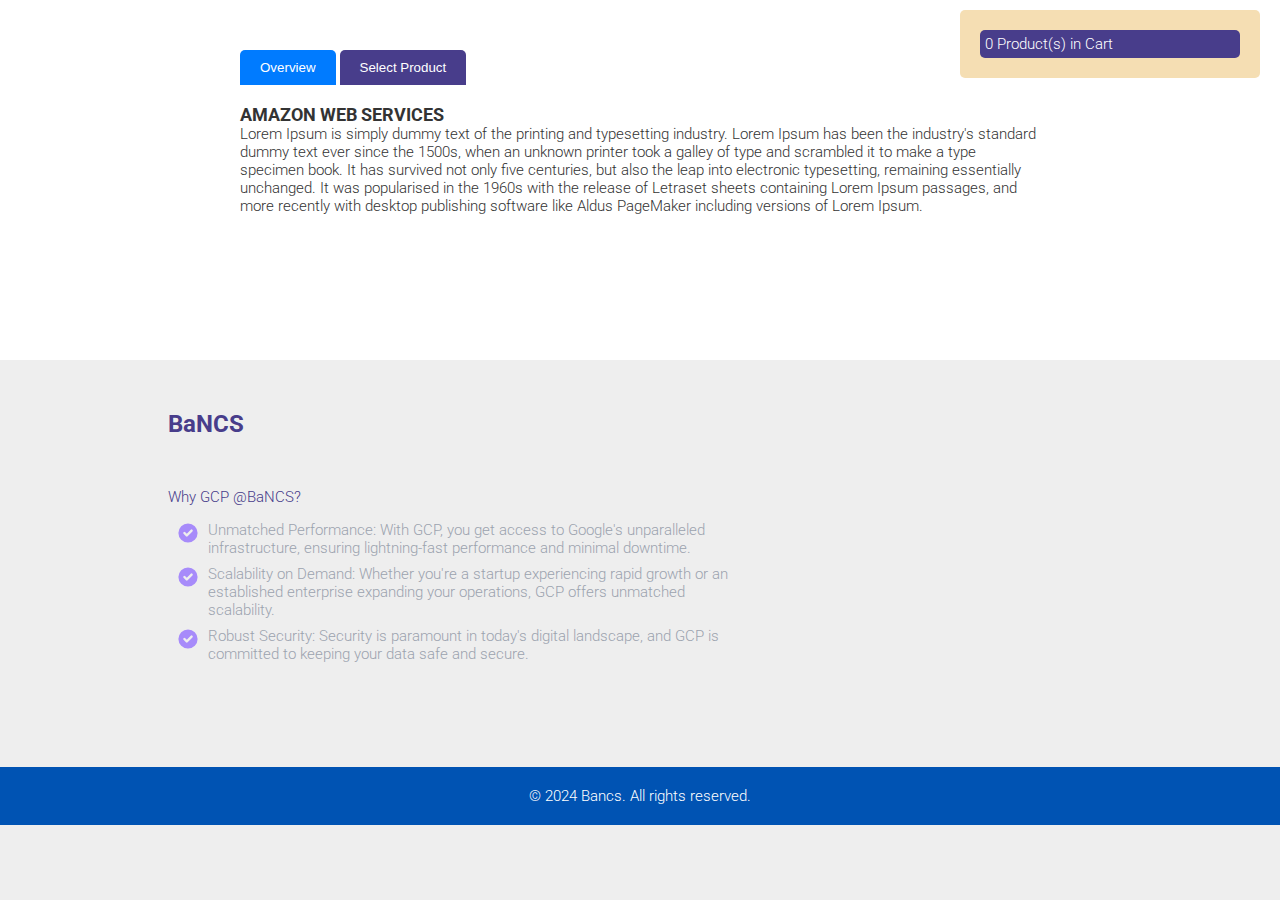
==== cart.html @ 2bc9f414 "Add files via upload" ====
<!DOCTYPE html>
<html lang="en">
  <head>
    <meta charset="utf-8">
    <meta name="viewport" content="width=device-width, initial-scale=1">
    <meta name="author" content="CodeHim">
    <title>GCP Hosting Platform</title>

    <!-- Style CSS -->
    <link rel="stylesheet" href="style.css">
	<!-- Demo CSS (No need to include it into your project) -->
	<link rel="stylesheet" href="demo.css">
    <link rel="stylesheet" href="https://cdnjs.cloudflare.com/ajax/libs/font-awesome/6.1.1/css/all.min.css">
  
  </head>
  <body>
 
  <section class="tab-section" style="height: 40vh; background: white;">
    <div class="container">
        <div class="tab-menu">
            <button class="tab-button active" data-tab="tab1">Overview</button>
            <button class="tab-button" data-tab="tab2" id='tab_btn2'>Select Product</button>
        </div>
        <div class="tab-content">
            <div id="tab1" class="tab-pane active">
                <div class="description">
                    <h3>AMAZON WEB SERVICES</h3>
                    <div class="part1">
                        <p>Lorem Ipsum is simply dummy text of the printing and typesetting industry. Lorem Ipsum has been the industry's standard dummy text ever since the 1500s, when an unknown printer took a galley of type and scrambled it to make a type specimen book. It has survived not only five centuries, but also the leap into electronic typesetting, remaining essentially unchanged. It was popularised in the 1960s with the release of Letraset sheets containing Lorem Ipsum passages, and more recently with desktop publishing software like Aldus PageMaker including versions of Lorem Ipsum.</p>
                    </div>
                </div>
            </div>
            <div id="tab2" class="tab-pane">
                <div class="description" style="height:100vh;">
                    <h3>Get it now</h3>
                    <div class="part1">
                        <p>You can download the app and easiest way to get up and running with large language models locally.</p>
                        <div class="custom-container">
                            <div class="custom-select-btn">
                                <span class="custom-btn-text">Select Service</span>
                                <span class="custom-arrow-dwn">
                                    <i class="custom-icon fa-solid fa-chevron-down"></i>
                                </span>
                            </div>
                            <ul class="custom-list-items">
                                <li class="custom-item">
                                    <span class="custom-checkbox">
                                        <i class="custom-icon fa-solid fa-check check-icon"></i>
                                    </span>
                                    <span class="custom-item-text">BAL</span>
                                </li>
                                <li class="custom-item">
                                    <span class="custom-checkbox">
                                        <i class="custom-icon fa-solid fa-check check-icon"></i>
                                    </span>
                                    <span class="custom-item-text">MIM</span>
                                </li>
                                <li class="custom-item">
                                    <span class="custom-checkbox">
                                        <i class="custom-icon fa-solid fa-check check-icon"></i>
                                    </span>
                                    <span class="custom-item-text">CIF</span>
                                </li>
                                <li class="custom-item">
                                    <span class="custom-checkbox">
                                        <i class="custom-icon fa-solid fa-check check-icon"></i>
                                    </span>
                                    <span class="custom-item-text">SIS</span>
                                </li>
                                <li class="custom-item">
                                    <span class="custom-checkbox">
                                        <i class="custom-icon fa-solid fa-check check-icon"></i>
                                    </span>
                                    <span class="custom-item-text">PSCS</span>
                                </li>
                                <li class="custom-item">
                                    <span class="custom-checkbox">
                                        <i class="custom-icon fa-solid fa-check check-icon"></i>
                                    </span>
                                    <span class="custom-item-text">LSDS</span>
                                </li>
                            </ul>
                        </div>
                    </div>
                </div>
            </div>
        </div>
    </div>
</section>




</main>



<script>
document.addEventListener('DOMContentLoaded', function() {
    const tabButtons = document.querySelectorAll('.tab-button');
    const tabContents = document.querySelectorAll('.tab-pane');

    tabButtons.forEach(function(button) {
        button.addEventListener('click', function() {
            const tabId = this.getAttribute('data-tab');

            // Hide all tab contents
            tabContents.forEach(function(content) {
                content.classList.remove('active');
            });

            // Show the selected tab content
            document.getElementById(tabId).classList.add('active');

            // Remove active class from all tab buttons
            tabButtons.forEach(function(btn) {
                btn.classList.remove('active');
            });

            // Add active class to the clicked tab button
            this.classList.add('active');
        });
    });
});

</script>
 
 <!---------------------------------------------------------------------->     

 <main style="background: #eee;">
     <!-- Start DEMO HTML (Use the following code into your project)-->
   <div class="container">
    
    <div style="display: inline-flex;">
      <div style="margin-right: 20px;">

        <div class="card">
<div class="header">
            <span class="title" style="color: #483D8B;">BaNCS</span>
            
          </div>
          <section>
              <div>
                  
              </div>

   <!-------------- why gcp @bancs ---------->           
          </section>
<section>
          <p class="desc" style="color: #483D8B;">Why GCP @BaNCS?</p>
          <ul class="lists">
            <li class="list">
              <svg xmlns="http://www.w3.org/2000/svg" viewBox="0 0 20 20" fill="currentColor">
                <path fill-rule="evenodd" d="M10 18a8 8 0 100-16 8 8 0 000 16zm3.707-9.293a1 1 0 00-1.414-1.414L9 10.586 7.707 9.293a1 1 0 00-1.414 1.414l2 2a1 1 0 001.414 0l4-4z" clip-rule="evenodd"></path>
              </svg>
              <span>Unmatched Performance: With GCP, you get access to Google's unparalleled infrastructure, ensuring lightning-fast performance and minimal downtime. </span>
            </li>
            <li class="list">
              <svg xmlns="http://www.w3.org/2000/svg" viewBox="0 0 20 20" fill="currentColor">
                <path fill-rule="evenodd" d="M10 18a8 8 0 100-16 8 8 0 000 16zm3.707-9.293a1 1 0 00-1.414-1.414L9 10.586 7.707 9.293a1 1 0 00-1.414 1.414l2 2a1 1 0 001.414 0l4-4z" clip-rule="evenodd"></path>
              </svg>
              <span>Scalability on Demand: Whether you're a startup experiencing rapid growth or an established enterprise expanding your operations, GCP offers unmatched scalability. </span>
            </li>
            <li class="list">
              <svg xmlns="http://www.w3.org/2000/svg" viewBox="0 0 20 20" fill="currentColor">
                <path fill-rule="evenodd" d="M10 18a8 8 0 100-16 8 8 0 000 16zm3.707-9.293a1 1 0 00-1.414-1.414L9 10.586 7.707 9.293a1 1 0 00-1.414 1.414l2 2a1 1 0 001.414 0l4-4z" clip-rule="evenodd"></path>
              </svg>
              <span>Robust Security: Security is paramount in today's digital landscape, and GCP is committed to keeping your data safe and secure. </span>
            </li>

          </ul>

          
        </div>

      </div>
      </section>
 <!---------menu selection ------>
<section>
    
</section>

 <!--------menu end---------->

    <div class="products">
      
   

      
    </div><!-- products -->
    </section>
    </div>
    <div class="shopping-cart">
      <div class="shopping-cart-head">
        <span class="product-quantity">0</span> Product(s) in Cart
      </div>
      <ul class="shopping-cart-list">
      </ul>
      <div class="cart-buttons">
        <a href="#0" class="button empty-cart-btn">Empty</a>
        <a href="checkout.html" class="button cart-checkout">Checkout - <span class="total-price">$0</span></a>
      </div>
    </div>
  </div><!-- container -->   
     <!-- END EDMO HTML (Happy Coding!)-->
 </main>
 
      
  <footer>
    <div class="container">
        <p>&copy; 2024 Bancs. All rights reserved.</p>
    </div>
</footer>
  
      <!-- Script Js -->
      <script type="text/javascript">const selectBtn = document.querySelector(".custom-select-btn"),
      items = document.querySelectorAll(".custom-item");

selectBtn.addEventListener("click", () => {
    selectBtn.classList.toggle("open");
});

items.forEach(item => {
    item.addEventListener("click", () => {
        item.classList.toggle("checked");

        let checked = document.querySelectorAll(".custom-item.checked"),
            btnText = document.querySelector(".custom-btn-text");

        if(checked && checked.length > 0){
            btnText.innerText = `${checked.length} Selected`;
        }else{
            btnText.innerText = "Select Service";
        }
    });
});
</script>
      <script src='https://cdnjs.cloudflare.com/ajax/libs/jquery/3.1.0/jquery.min.js'></script>
      <script src="./js/script.js"></script>
      
  </body>
</html>
---- style.css ----
* {
  box-sizing: border-box;
}

body {
  margin: 0;
  padding: 0;
  font-family: 'Open Sans', sans-serif;
  font-size: 16px;
  background: cornsilk;
  color: #333;
}
.custom-container{
    position: absolute;
    max-width: 320px;
    width: 100%;
    margin: 40px auto 30px;
}
.custom-select-btn{
    display: flex;
    height: 50px;
    align-items: center;
    justify-content: space-between;
    padding: 0 16px;
    border-radius: 8px;
    cursor: pointer;
    background-color: #fff;
    box-shadow: 0 5px 10px rgba(0, 0, 0, 0.1);
}
.custom-select-btn .btn-text{
    font-size: 17px;
    font-weight: 400;
    color: #333;
}
.custom-select-btn .arrow-dwn{
    display: flex;
    height: 21px;
    width: 21px;
    color: #fff;
    font-size: 14px;
    border-radius: 50%;
    background: #6e93f7;
    align-items: center;
    justify-content: center;
    transition: 0.3s;
}
.custom-select-btn.open .arrow-dwn{
    transform: rotate(-180deg);
}
.custom-list-items{
    position: relative;
    margin-top: 15px;
    border-radius: 8px;
    padding: 16px;
    background-color: #fff;
    box-shadow: 0 5px 10px rgba(0, 0, 0, 0.1);
    display: none;
}
.custom-select-btn.open ~ .custom-list-items{
    display: block;
}
.custom-list-items .custom-item{
    display: flex;
    align-items: center;
    list-style: none;
    height: 50px;
    cursor: pointer;
    transition: 0.3s;
    padding: 0 15px;
    border-radius: 8px;
}
.custom-list-items .custom-item:hover{
    background-color: #e7edfe;
}
.custom-item .custom-item-text{
    font-size: 16px;
    font-weight: 400;
    color: #333;
}
.custom-item .custom-checkbox{
    display: flex;
    align-items: center;
    justify-content: center;
    height: 16px;
    width: 16px;
    border-radius: 4px;
    margin-right: 12px;
    border: 1.5px solid #c0c0c0;
    transition: all 0.3s ease-in-out;
}
.custom-item.checked .custom-checkbox{
    background-color: #4070f4;
    border-color: #4070f4;
}
.custom-checkbox .custom-check-icon{
    color: #fff;
    font-size: 11px;
    transform: scale(0);
    transition: all 0.2s ease-in-out;
}
.custom-item.checked .custom-check-icon{
    transform: scale(1);
}

a {
  text-decoration: none;
}

.button {
  padding: 10px;
  border-radius: 5px;
  display: inline-block;
  background: steelblue;
  color: white;
  font-size: 12px;
  font-weight: bold;
}

.container {
  max-width: 960px;
  width: 100%;
  margin: 0 auto;
}

.header {
  overflow: hidden;
  height: 65px;
}

.header a {
  color: inherit;
}

.header a:hover {
  font-weight: bold;
}

.header-logo {
  float: left;
}

.header-nav {
  float: right;
}

.header-nav ul li {
  display: inline-block;
  margin: 0 20px;
}

.products {
  display: flex;
  flex-wrap: wrap;
  justify-content: space-between;
}

.product {
  color: #ffffff;
  display: flex;
  flex-direction: column;
  justify-content: space-between;
  max-width: 310px;
  width: 100%;
  padding: 10px;
  margin-bottom: 10px;
  border-radius: 5px;
  background: #483D8B;
}


.product span {
  font-weight: bold;
}

.product-image img {
  display: block;
  max-width: 228px;
  width: 50%;
  margin: 0 auto;
  border-radius: 80px;
}

.
.row .product:last-child {
  margin-right: 0;
}

.product-add-to-cart {
  overflow: hidden;
  clear: both;
  margin-top: 10px;
}

.see-more {
  float: left;
  background: indianred;
}

.add-to-cart {
  float: right;
}

.shopping-cart {
  position: fixed;
  top: 0;
  right: 0;
  width: 300px;
  min-heigh: 300px;
  margin-right: 20px;
  margin-top: 10px;
  padding: 20px;
  background: wheat;
}

.shopping-cart-head {
  background: #483D8B;
  color: white;
  padding: 5px;
}

.shopping-cart,
.shopping-cart-head {
  border-radius: 5px;
}

.empty-cart-btn,
.cart-checkout {
  display: none;
  
}

.empty-cart-btn {
  margin-bottom: 5px;
}

.cart-checkout {
  background: limegreen;
}


.card {
  margin-left: -1rem;
  margin-right: -1rem;
  display: flex;
  flex-wrap: wrap;
  align-items: stretch;
  margin-bottom: 2rem;
  width: 620px;
  display: flex;
  flex-direction: column;
  border-radius: 0.25rem;
  
  padding: 1.5rem;
}

.header {
  display: flex;
  flex-direction: column;
}

.title {
  font-size: 1.5rem;
  line-height: 2rem;
  font-weight: 700;
  color: #fff
}

.price {
  font-size: 3.75rem;
  line-height: 1;
  font-weight: 700;
  color: #fff
}

.desc {
  margin-top: 0.75rem;
  margin-bottom: 0.75rem;
  line-height: 1.625;
  color: rgba(156, 163, 175, 1);
}

.lists {
  margin-bottom: 1.5rem;
  flex: 1 1 0%;
  color: rgba(156, 163, 175, 1);
}

.lists .list {
  margin-bottom: 0.5rem;
  display: flex;
  margin-left: 0.5rem
}

.lists .list svg {
  height: 1.5rem;
  width: 1.5rem;
  flex-shrink: 0;
  margin-right: 0.5rem;
  color: rgba(167, 139, 250, 1);
}

.action {
  border: none;
  outline: none;
  display: inline-block;
  border-radius: 0.25rem;
  
  padding-left: 1.25rem;
  padding-right: 1.25rem;
  padding-top: 0.75rem;
  padding-bottom: 0.75rem;
  text-align: center;
  font-weight: 600;
  letter-spacing: 0.05em;
  color: rgba(17, 24, 39, 1);
}


.tab-section {
    padding: 50px 0;
}

.tab-section .container {
    max-width: 800px;
    margin: 0 auto;
}

.tab-section .tab-menu {
    margin-bottom: 20px;
}

.tab-section .tab-button {
    padding: 10px 20px;
    background-color: #007bff;
    color: #fff;
    border: none;
    border-radius: 5px 5px 0 0;
    cursor: pointer;
    transition: background-color 0.3s;
}

.tab-section .tab-button:hover {
    background-color: #0056b3;
}

.tab-section .tab-pane {
    display: none;
}

.tab-section .tab-pane.active {
    display: block;
}
#tab_btn2{
  background: #483D8B;

}
#tab_btn2:hover{
  background:#4B0082;
}

.buttonDownload {
 display: inline-block;
 position: relative;
 padding: 10px 25px;
 background-color: #4CC713;
 color: white;
 font-family: sans-serif;
 text-decoration: none;
 font-size: 0.9em;
 text-align: center;
 text-indent: 15px;
 border: none;
}

.buttonDownload:hover {
 background-color: #45a21a;
 color: white;
}

.buttonDownload:before, .buttonDownload:after {
 content: ' ';
 display: block;
 position: absolute;
 left: 15px;
 top: 52%;
}

.buttonDownload:before {
 width: 10px;
 height: 2px;
 border-style: solid;
 border-width: 0 2px 2px;
}

.buttonDownload:after {
 width: 0;
 height: 0;
 margin-left: 3px;
 margin-top: -7px;
 border-style: solid;
 border-width: 4px 4px 0 4px;
 border-color: transparent;
 border-top-color: inherit;
 animation: downloadArrow 1s linear infinite;
 animation-play-state: paused;
}

.buttonDownload:hover:before {
 border-color: #cdefbd;
}

.buttonDownload:hover:after {
 border-top-color: #cdefbd;
 animation-play-state: running;
}

footer {
    background-color: #0053B3;
    color: white;
    text-align: center;
    padding: 20px 0;
     margin-top: auto; /* Push the footer to the bottom */
}
---- demo.css ----
@import url('https://fonts.googleapis.com/css?family=Roboto&display=swap');
@import url('https://stackpath.bootstrapcdn.com/font-awesome/4.7.0/css/font-awesome.min.css');
*{ margin: 0; padding: 0;}
body{
  font-family: 'Roboto', sans-serif;
  font-style: normal;
  font-weight: 300;
  font-smoothing: antialiased;
-webkit-font-smoothing: antialiased;
-moz-osx-font-smoothing: grayscale;
  font-size: 15px;
  background: #eee;
}
.intro{
   background: #fff;
   padding: 60px 30px;
   color: #333;
   margin-bottom: 15px;
   line-height: 1.5;
   text-align: center;
}
.intro h1 {
   font-size: 18pt;
   padding-bottom: 15px;

}
.intro p{
   font-size: 14px;
}

.action{
   text-align: center;
   display: block;
   margin-top: 20px;
}

a.btn {
  text-decoration: none;
  color: #666;
   border: 2px solid #666;
   padding: 10px 15px;
   display: inline-block;
   margin-left: 5px;
}
a.btn:hover{
   background-color: rgba(167, 139, 250, 1);
   color: #fff;
    transition: .3s;
-webkit-transition: .3s;
}
.btn:before{
  font-family: FontAwesome;
  font-weight: normal;
  margin-right: 10px;
}
.github:before{content: "\f09b"}
.down:before{content: "\f019"}
.back:before{content:"\f112"}
.credit{
    background: #fff;
    padding: 12px;
    font-size: 9pt;
    text-align: center;
    color: #333;
    margin-top: 40px;

}
.credit span:before{
   font-family: FontAwesome;
   color: #e41b17;
   content: "\f004";


}
.credit a{
   color: #333;
   text-decoration: none;
}
.credit a:hover{
   color: #1DBF73; 
}
.credit a:hover:after{
    font-family: FontAwesome;
    content: "\f08e";
    font-size: 9pt;
    position: absolute;
    margin: 3px;
}
main{
  background: #fff;
  padding:: 20px;
  
}

article li{
   color: #444;
   font-size: 15px;
   margin-left: 33px;
   line-height: 1.5;
   padding: 5px;
}
article h1,
article h2,
article h3,
article h4,
article p{
   padding: 14px;
   color: #333;
}
article p{
   font-size: 15px;
    line-height: 1.5;
}
 
@media only screen and (min-width: 1160px){
    main{
      max-width: 1132px;
      margin-left: auto;
      margin-right: auto; 
      padding: 24px;
    }


}

.set-overlayer,
.set-glass,
.set-sticky {
	cursor: pointer;
	height: 45px;
	line-height: 45px;
	padding: 0 15px;
	color: #333;
	font-size: 16px;
}
.set-overlayer:after,
.set-glass:after,
.to-active:after,
.set-sticky:after {
	font-family: FontAwesome;
	font-size: 18pt;
	position: relative;
	float: right;
}
.set-overlayer:after,
.set-glass:after,
.set-sticky:after {
	content: "\f204";
	transition: .6s;
}

.to-active:after {
	content: "\f205";
	color: #008080;
	transition: .6s;
}
.set-overlayer,
.set-glass,
.set-sticky,
.source,
.theme-tray {
	margin: 10px;
	background: #f2f2f2;
	border-radius: 5px;
	border: 2px solid #f1f1f1;
	box-sizing: border-box;
}
/* Syntax Highlighter*/

pre.prettyprint {
	padding: 15px !important;
   margin: 10px;
	border: 0 !important;
  background: #f2f2f2;
  overflow: auto;
}

.source {
	white-space: pre;
	overflow: auto;
	max-height: 400px;
}
code{
    border:1px solid #ddd;
    padding: 2px;
    border-radius: 2px;
}
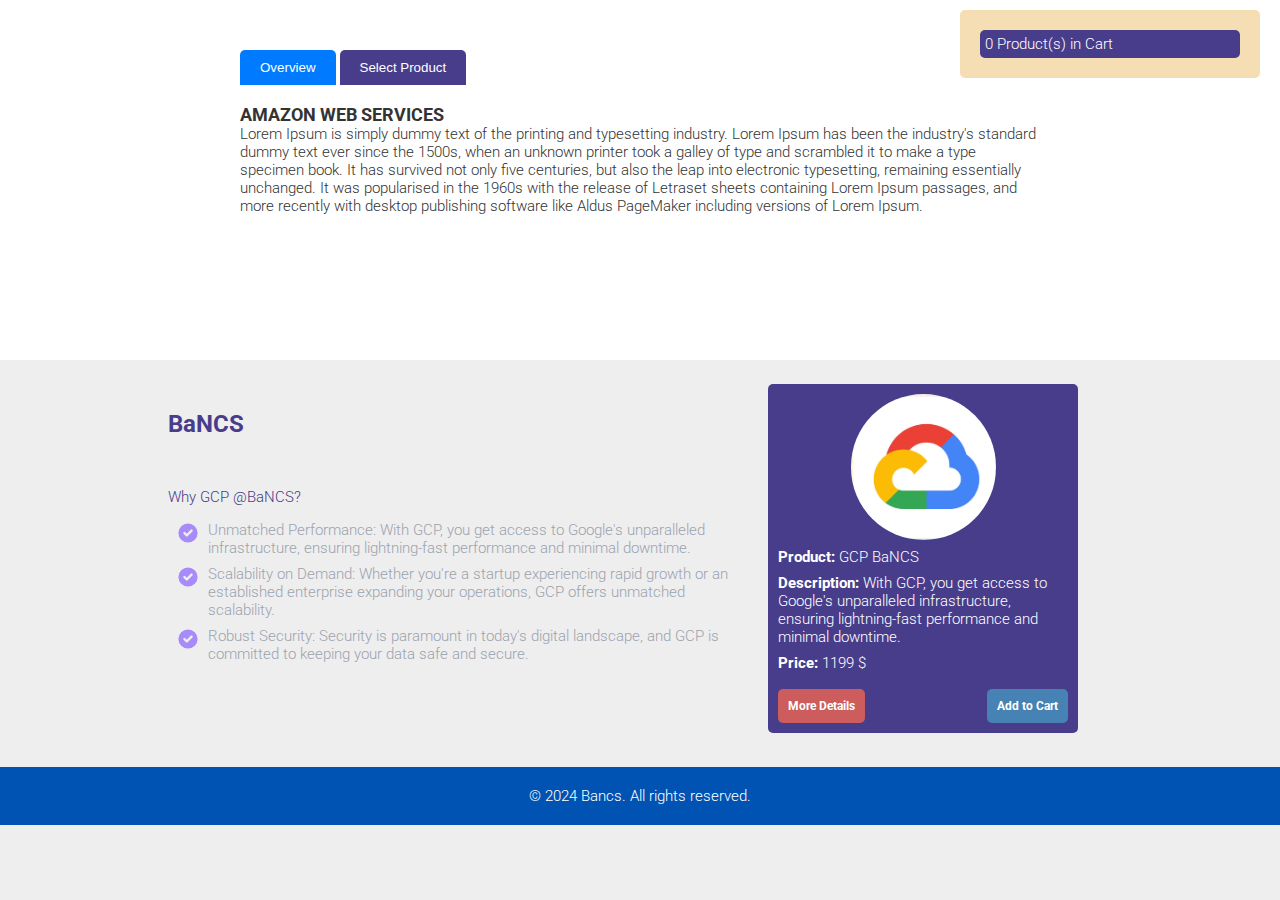
==== commit 4914eb81: "Update cart.html" ====
--- a/cart.html
+++ b/cart.html
@@ -236,7 +236,7 @@
 });
 </script>
       <script src='https://cdnjs.cloudflare.com/ajax/libs/jquery/3.1.0/jquery.min.js'></script>
-      <script src="./js/script.js"></script>
+      <script src="script.js"></script>
       
   </body>
-</html>+</html>
